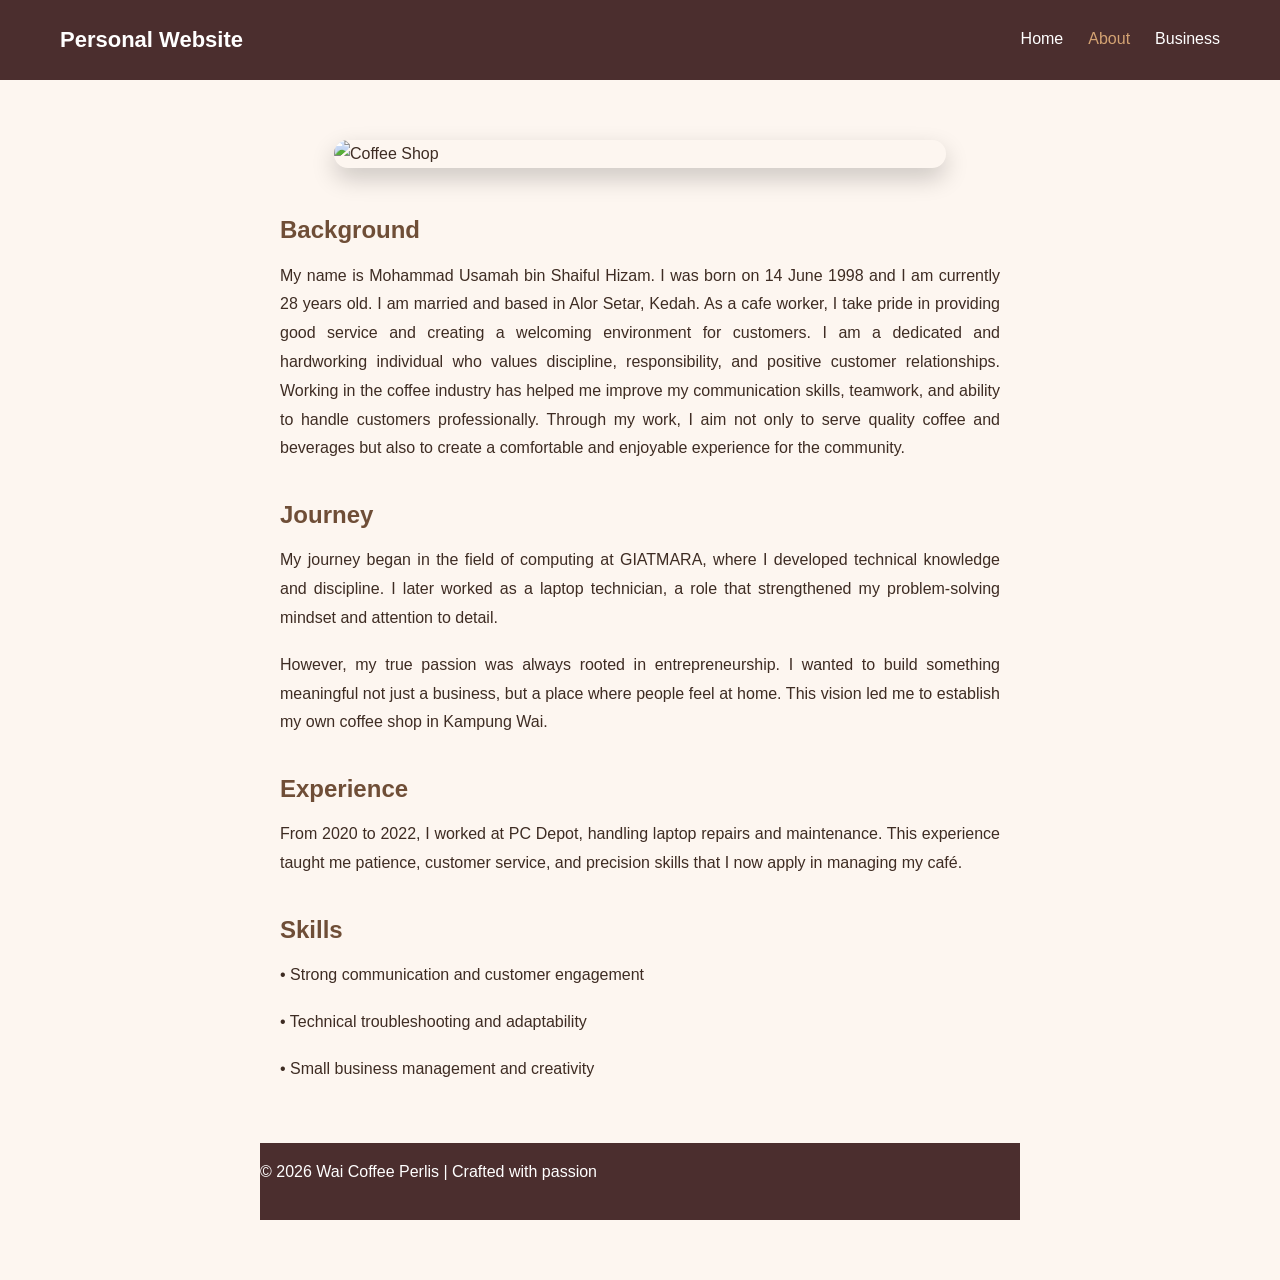
==== about.html @ 5eca2c14 "Add files via upload" ====
<!DOCTYPE html>
<html lang="en">
<head>
    <meta charset="UTF-8">
    <title>About</title>
    <link rel="icon" type="image/png" href="favicon1.png">
    <link rel="stylesheet" href="style.css">
</head>
<body>

<nav>
    <picture class="logo">Personal Website</picture>
    <ul>
        <li><a href="index.html">Home</a></li>
        <li><a href="about.html" class="active">About</a></li>
        <li><a href="role.html">Business</a></li>
    </ul>
</nav>

<section class="container">
    <section>

<img src="c:\WEB DESIGN\left view coffee shop.jpeg" alt="Coffee Shop">

<h2>Background</h2>
<p>
My name is Mohammad Usamah bin Shaiful Hizam. I was born on 14 June 1998 and I am currently 28 years old. 
I am married and based in Alor Setar, Kedah. As a cafe worker, 
I take pride in providing good service and creating a welcoming environment for customers. 
I am a dedicated and hardworking individual who values discipline, responsibility, and positive customer relationships. 
Working in the coffee industry has helped me improve my communication skills, teamwork, and ability to handle customers professionally. 
Through my work, I aim not only to serve quality coffee and beverages but also to create a comfortable and enjoyable experience for the community.

</p>

<h2>Journey</h2>
<p>
My journey began in the field of computing at GIATMARA, where I developed 
technical knowledge and discipline. I later worked as a laptop technician, 
a role that strengthened my problem-solving mindset and attention to detail.
</p>

<p>
However, my true passion was always rooted in entrepreneurship. I wanted 
to build something meaningful not just a business, but a place where people 
feel at home. This vision led me to establish my own coffee shop in Kampung Wai.
</p>

<h2>Experience</h2>
<p>
From 2020 to 2022, I worked at PC Depot, handling laptop repairs and maintenance. 
This experience taught me patience, customer service, and precision skills 
that I now apply in managing my café.
</p>

<h2>Skills</h2>
<p>• Strong communication and customer engagement</p>
<p>• Technical troubleshooting and adaptability</p>
<p>• Small business management and creativity</p>
</section>

<footer>
    <p>© 2026 Wai Coffee Perlis | Crafted with passion</p>
</footer>

<script>
document.addEventListener("DOMContentLoaded", function() {
    document.body.classList.add("loaded");
});

// fade out bila klik link
document.querySelectorAll("a").forEach(link => {
    link.addEventListener("click", function(e) {
        if (this.href && this.href.includes(".html")) {
            e.preventDefault();
            document.body.classList.remove("loaded");
            setTimeout(() => {
                window.location = this.href;
            }, 300);
        }
    });
});
</script>
</body>
</html>
---- style.css ----
* {
    margin: 0;
    padding: 0;
    box-sizing: border-box;
    font-family: "Segoe UI", sans-serif;
}

body {
    background: #fdf6f0;
    color: #3e2c23;
    line-height: 1.8;
}

nav {
    background: #4b2e2e;
    color: white;
    display: flex;
    justify-content: space-between;
    padding: 20px 60px;
    align-items: center;
}

.logo {
    font-size: 22px;
    font-weight: bold;
}

nav ul {
    list-style: none;
    display: flex;
}

nav ul li {
    margin-left: 25px;
}

nav ul li a {
    color: white;
    text-decoration: none;
    transition: 0.3s;
}

nav ul li a:hover,
.active {
    color: #d4a373;
}

.hero {
    text-align: center;
    padding: 120px 30px;
    background: linear-gradient(to right, #6f4e37, #a47148);
    color: white;
}

.hero h1 {
    font-size: 50px;
    margin-bottom: 20px;
}

.hero p {
    max-width: 600px;
    margin: 0 auto 30px;
    font-size: 18px;
}

.btn {
    background: #d4a373;
    color: white;
    padding: 12px 25px;
    text-decoration: none;
    border-radius: 25px;
    transition: 0.3s;
}

.btn:hover {
    background: #b08968;
}

img {
    display: block;
    margin: 40px auto;
    width: 85%;
    max-width: 700px;
    border-radius: 15px;
    box-shadow: 0 10px 25px rgba(0,0,0,0.2);
}

section {
    max-width: 800px;
    margin: 60px auto;
    padding: 0 20px;
}

h1 {
    margin-bottom: 20px;
    text-align: center;
}

h2 {
    margin-top: 30px;
    margin-bottom: 10px;
    color: #6f4e37;
}

p {
    margin-bottom: 18px;
    text-align: justify;
}

body {
    opacity: 0;
    transition: opacity 0.5s ease-in-out;
}

body.loaded {
    opacity: 1;
}

footer {
    width: 100%;
    padding: 15px 0;
    background: #4b2e2e;
    color: white;
    text-align: center;
    margin: 60px 0 0 0; /* only top spacing */
}
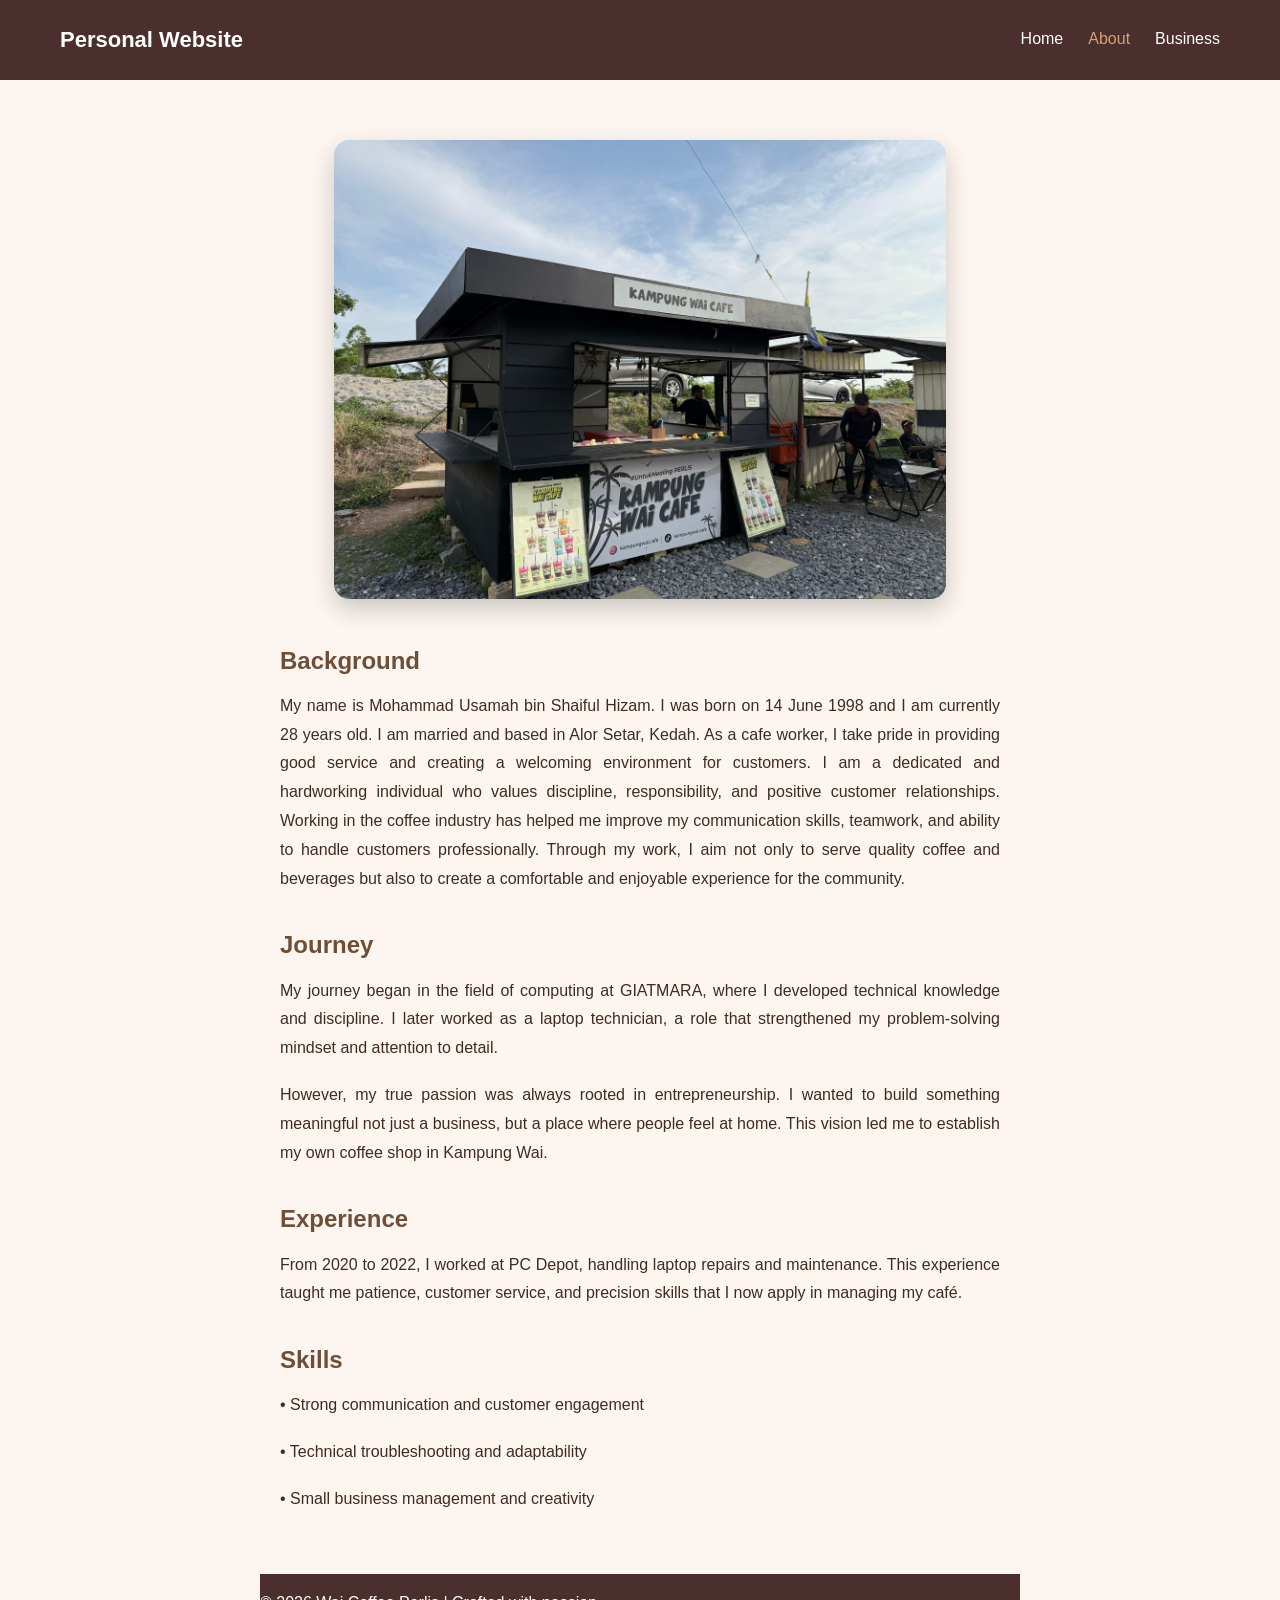
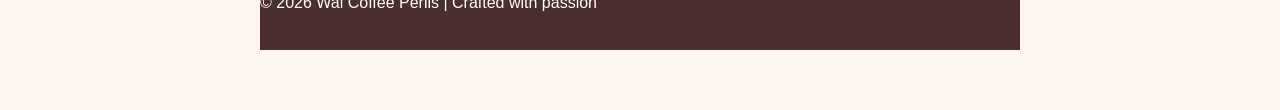
==== commit 5c4489e5: "Fix HTML encoding issues in about.html" ====
--- a/about.html
+++ b/about.html
@@ -20,7 +20,7 @@
 <section class="container">
     <section>
 
-<img src="c:\WEB DESIGN\left view coffee shop.jpeg" alt="Coffee Shop">
+<img src="left view coffee shop.jpeg" alt="Coffee Shop">
 
 <h2>Background</h2>
 <p>
@@ -82,4 +82,4 @@
 });
 </script>
 </body>
-</html>+</html>
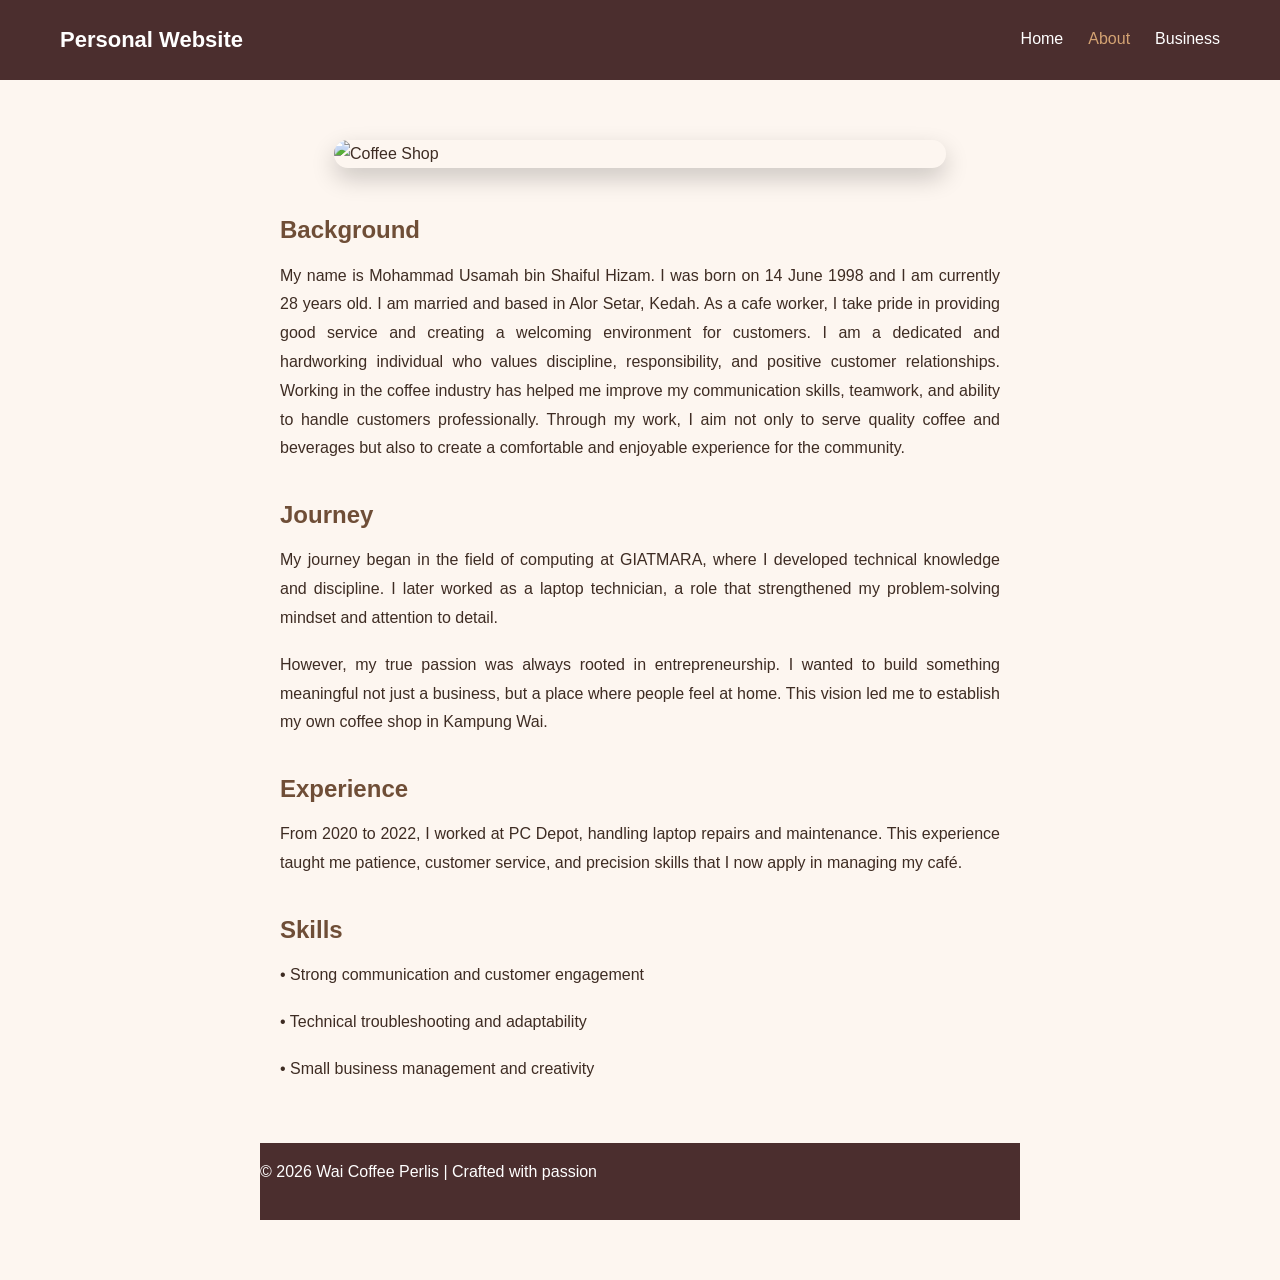
==== commit 10b1e3c1: "Update about.html" ====
--- a/about.html
+++ b/about.html
@@ -20,7 +20,7 @@
 <section class="container">
     <section>
 
-<img src="left view coffee shop.jpeg" alt="Coffee Shop">
+<img src="c:\WEB DESIGN\left view coffee shop.jpeg" alt="Coffee Shop">
 
 <h2>Background</h2>
 <p>
